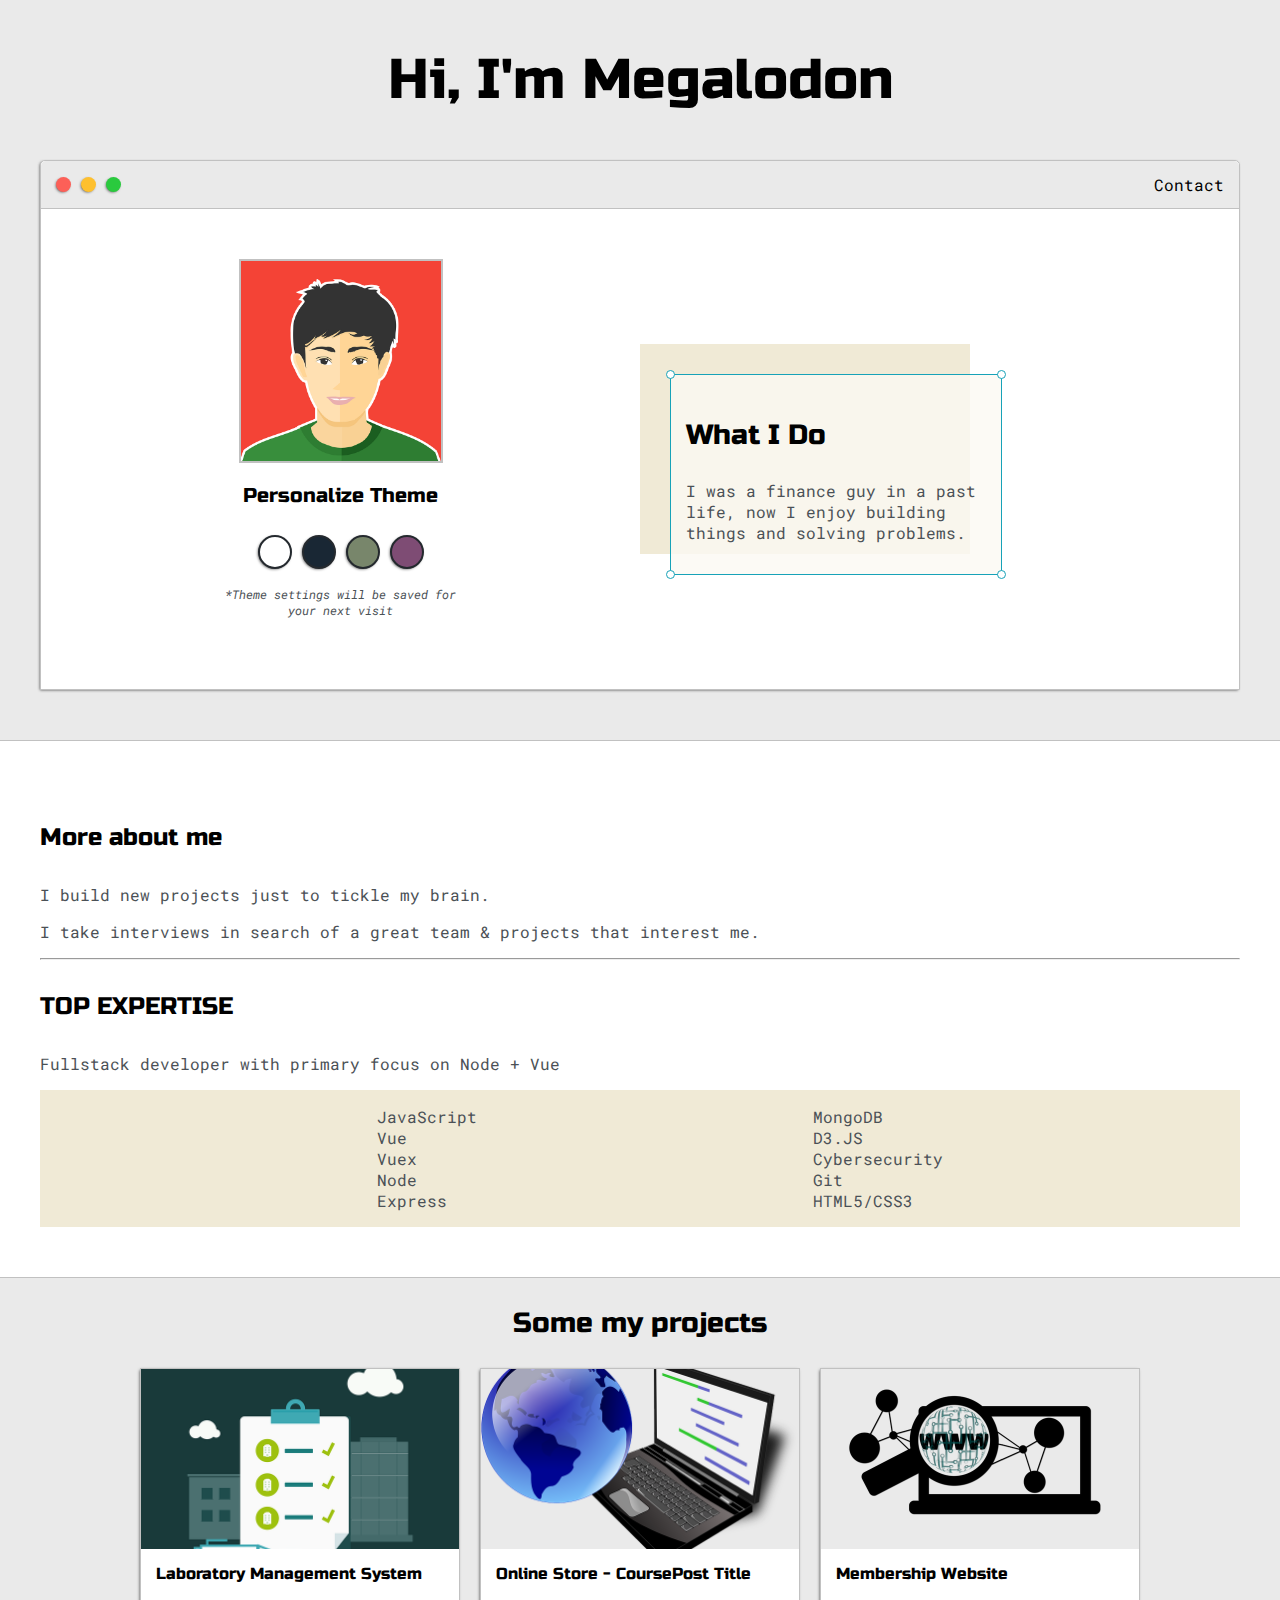
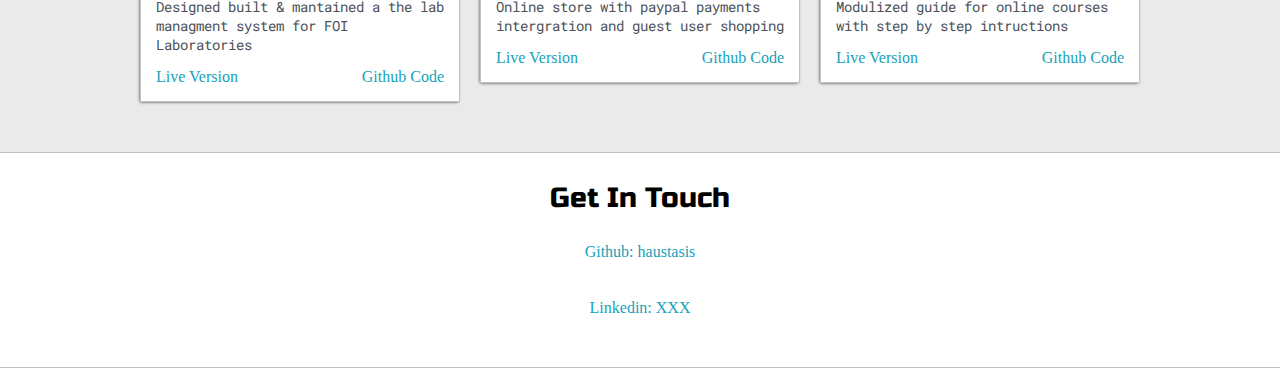
==== index.html @ 1b383dc0 "add icon" ====
<!DOCTYPE html>
<html lang="en">
  <head>
    <meta charset="UTF-8" />
    <meta
      name="viewport"
      content="width=device-width, initial-scale=1, maximum-scale=1, minimum-scale=1"
    />
    <link rel="icon" href="images/light_bulb_64.png" type="image/x-icon" />
    <link
      href="https://fonts.googleapis.com/css2?family=Russo+One&display=swap"
      rel="stylesheet"
    />
    <link
      href="https://fonts.googleapis.com/css2?family=Roboto+Mono:wght@500&display=swap"
      rel="stylesheet"
    />
    <link rel="stylesheet" type="text/css" href="default.css" />

    <link id="theme-style" rel="stylesheet" type="text/css" href="" />
    <title>Megalodon</title>
  </head>
  <body>
    <section class="s1">
      <div class="main-container">
        <div class="greeting-wrapper">
          <h1>Hi, I'm Megalodon</h1>
        </div>
        <div class="intro-wrapper">
          <div class="nav-wrapper">
            <div class="dots-wrapper">
              <div class="browser-dot" id="dot-1"></div>
              <div class="browser-dot" id="dot-2"></div>
              <div class="browser-dot" id="dot-3"></div>
            </div>
            <ul id="navigation">
              <li><a href="#contact-section">Contact</a></li>
            </ul>
          </div>
          <div class="left-column">
            <img src="images/avatar.png" alt="profile" id="profile_pic" />
            <h5 style="text-align: center; line-height: 0">
              Personalize Theme
            </h5>
            <div id="theme-options-wrapper">
              <div data-mode="light" class="theme-dot" id="light-mode"></div>
              <div data-mode="blue" class="theme-dot" id="blue-mode"></div>
              <div data-mode="green" class="theme-dot" id="green-mode"></div>
              <div data-mode="purple" class="theme-dot" id="purple-mode"></div>
            </div>

            <p id="settings-note">
              *Theme settings will be saved for<br />your next visit
            </p>
          </div>
          <div class="right-column">
            <div id="preview-shadow">
              <div id="preview">
                <div class="corner" id="corner-tl"></div>
                <div class="corner" id="corner-tr"></div>
                <h3>What I Do</h3>
                <p>
                  I was a finance guy in a past life, now I enjoy building
                  things and solving problems.
                </p>
                <div class="corner" id="corner-bl"></div>
                <div class="corner" id="corner-br"></div>
              </div>
            </div>
          </div>
        </div>
      </div>
    </section>
    <section class="s2">
      <div class="main-container">
        <div class="about-wrapper">
          <div class="about-me">
            <h4>More about me</h4>

            <p>I build new projects just to tickle my brain.</p>

            <p>
              I take interviews in search of a great team & projects that
              interest me.
            </p>

            <hr />

            <h4>TOP EXPERTISE</h4>

            <p>Fullstack developer with primary focus on Node + Vue</p>

            <div id="skills">
              <ul>
                <li>JavaScript</li>
                <li>Vue</li>
                <li>Vuex</li>
                <li>Node</li>
                <li>Express</li>
              </ul>

              <ul>
                <li>MongoDB</li>
                <li>D3.JS</li>
                <li>Cybersecurity</li>
                <li>Git</li>
                <li>HTML5/CSS3</li>
              </ul>
            </div>
          </div>
        </div>
      </div>
    </section>
    <section class="s1">
      <div class="main-container">
        <h3 style="text-align: center">Some my projects</h3>

        <div class="post-wrapper">
          <div>
            <div class="post">
              <img class="thumbnail" src="images/project1.png" />
              <div class="post-preview">
                <h6 class="post-title">Laboratory Management System</h6>
                <p class="post-intro">
                  Designed built & mantained a the lab managment system for FOI
                  Laboratories
                </p>
                <div class="link-wrapper">
                  <a href="#">Live Version</a>
                  <a href="#">Github Code</a>
                </div>
              </div>
            </div>
          </div>

          <div>
            <div class="post">
              <img class="thumbnail" src="images/project2.png" />
              <div class="post-preview">
                <h6 class="post-title">Online Store - CoursePost Title</h6>
                <p class="post-intro">
                  Online store with paypal payments intergration and guest user
                  shopping
                </p>
                <div class="link-wrapper">
                  <a href="#">Live Version</a>
                  <a href="#">Github Code</a>
                </div>
              </div>
            </div>
          </div>

          <div>
            <div class="post">
              <img class="thumbnail" src="images/project3.png" />
              <div class="post-preview">
                <h6 class="post-title">Membership Website</h6>
                <p class="post-intro">
                  Modulized guide for online courses with step by step
                  intructions
                </p>
                <div class="link-wrapper">
                  <a href="#">Live Version</a>
                  <a href="#">Github Code</a>
                </div>
              </div>
            </div>
          </div>
        </div>
      </div>
    </section>

    <section id="contact-section" class="s2">
      <div class="main-container">
        <h3 style="text-align: center">Get In Touch</h3>

        <div class="social-links">
          <a target="_blank" href="https://github.com/haustasis"
            >Github: haustasis</a
          >
          <br />
          <a target="_blank" href="#">Linkedin: XXX</a>
        </div>
      </div>
    </section>
    <script type="text/javascript" src="script.js"></script>
  </body>
</html>
---- default.css ----
:root {
  --mainColor: #eaeaea;
  --secondaryColor: #fff;
  --borderColor: #c1c1c1;
  --mainText: black;
  --secondaryText: #4b5156;
  --themeDotBorder: #24292e;
  --previewBg: rgba(251, 249, 243, 0.8);
  --previewShadow: #f0ead6;
  --buttonColor: black;
}

html,
body {
  padding: 0;
  margin: 0;
}

body * {
  transition: 0.3s;
}

h1,
h2,
h3,
h4,
h5,
h6,
strong {
  color: var(--mainText);
  font-family: 'Russo One', sans-serif;
  font-weight: 500;
}

p,
li,
span,
label,
input,
textarea {
  color: var(--secondaryText);
  font-family: 'Roboto Mono', monospace;
}

a {
  text-decoration: none;
  color: #17a2b8;
}

ul {
  list-style: none;
}

h1 {
  font-size: 56px;
}
h2 {
  font-size: 36px;
}
h3 {
  font-size: 28px;
}
h4 {
  font-size: 24px;
}
h5 {
  font-size: 20px;
}
h6 {
  font-size: 16px;
}

.s1 {
  background-color: var(--mainColor);
  border-bottom: 1px solid var(--borderColor);
  overflow: auto;
}
.s2 {
  background-color: var(--secondaryColor);
  border-bottom: 1px solid var(--borderColor);
  overflow: auto;
}

.main-container {
  width: 1200px;
  margin: 0 auto;
}

.greeting-wrapper {
  display: grid;
  text-align: center;
  align-content: center;
  min-height: 10em;
}

.intro-wrapper {
  background-color: var(--secondaryColor);
  border: 1px solid var(--borderColor);
  border-radius: 5px 5px 0 0;
  margin-bottom: 50px;

  -webkit-box-shadow: -1px 1px 3px -1px rgba(0, 0, 0, 0.75);
  -moz-box-shadow: -1px 1px 3px -1px rgba(0, 0, 0, 0.75);
  box-shadow: -1px 1px 3px -1px rgba(0, 0, 0, 0.75);

  display: grid;
  grid-template-columns: 1fr 1fr;
  grid-template-rows: 3em 30em;
  grid-template-areas:
    'nav-wrapper nav-wrapper'
    'left-column right-column';
}

.nav-wrapper {
  border-radius: 5px 5px 0 0;
  grid-area: nav-wrapper;
  border-bottom: 1px solid var(--borderColor);
  display: flex;
  justify-content: space-between;
  align-items: center;
  background-color: var(--mainColor);
}

#navigation a {
  color: var(--mainText);
}

#navigation {
  margin: 0;
  padding: 10px;
}

#navigation li {
  display: inline-block;
  margin-right: 5px;
  margin-left: 5px;
}

.dots-wrapper {
  display: flex;
  padding: 10px;
}

#dot-1 {
  background-color: #fc6058;
}
#dot-2 {
  background-color: #fec02f;
}
#dot-3 {
  background-color: #2aca3e;
}

.browser-dot {
  background-color: black;
  height: 15px;
  width: 15px;
  border-radius: 50%;
  margin: 5px;
  -webkit-box-shadow: -1px 1px 3px -1px rgba(0, 0, 0, 0.75);
  -moz-box-shadow: -1px 1px 3px -1px rgba(0, 0, 0, 0.75);
  box-shadow: -1px 1px 3px -1px rgba(0, 0, 0, 0.75);
}

.left-column {
  grid-area: left-column;
  padding-top: 50px;
  padding-bottom: 50px;
}

#profile_pic {
  display: block;
  margin: 0 auto;
  height: 200px;
  width: 200px;
  object-fit: cover;
  border: 2px solid var(--borderColor);
}

#theme-options-wrapper {
  display: flex;
  justify-content: center;
}

.theme-dot {
  height: 30px;
  width: 30px;
  background-color: black;
  border-radius: 50%;
  margin: 5px;
  border: 2px solid var(--themeDotBorder);
  -webkit-box-shadow: -1px 1px 3px -1px rgba(0, 0, 0, 0.75);
  -moz-box-shadow: -1px 1px 3px -1px rgba(0, 0, 0, 0.75);
  box-shadow: -1px 1px 3px -1px rgba(0, 0, 0, 0.75);
  cursor: pointer;
}

.theme-dot:hover {
  border-width: 5px;
}

#light-mode {
  background-color: #fff;
}

#blue-mode {
  background-color: #192734;
}

#green-mode {
  background-color: #78866b;
}

#purple-mode {
  background-color: #7e4c74;
}

#settings-note {
  font-size: 12px;
  font-style: italic;
  text-align: center;
}

.right-column {
  grid-area: right-column;
  display: grid;
  align-content: center;
  padding-top: 50px;
  padding-bottom: 50px;
}

#preview-shadow {
  background-color: var(--previewShadow);
  width: 300px;
  height: 180px;
  padding-left: 30px;
  padding-top: 30px;
}

#preview {
  width: 300px;
  border: 1.5px solid #17a2b8;
  background-color: var(--previewBg);
  padding: 15px;
  position: relative;
}

.corner {
  width: 7px;
  height: 7px;
  border-radius: 50%;
  border: 1.5px solid #17a2b8;
  background-color: #fff;
  position: absolute;
}

#corner-tl {
  top: -5px;
  left: -5px;
}
#corner-tr {
  top: -5px;
  right: -5px;
}
#corner-br {
  bottom: -5px;
  right: -5px;
}
#corner-bl {
  bottom: -5px;
  left: -5px;
}

.about-wrapper {
  display: grid;
  grid-template-columns: repeat(auto-fit, minmax(320px, 1fr));
  padding-top: 50px;
  padding-bottom: 50px;
  gap: 100px;
}

#skills {
  display: flex;
  justify-content: space-evenly;
  background-color: var(--previewShadow);
}

.social-links {
  display: grid;
  align-content: center;
  text-align: center;
  padding-bottom: 50px;
  gap: 10px;
}

.post-wrapper {
  display: grid;
  grid-template-columns: repeat(auto-fit, 320px);
  gap: 20px;
  justify-content: center;
  padding-bottom: 50px;
}

.post {
  border: 1px solid var(--borderColor);
  -webkit-box-shadow: -1px 1px 3px -1px rgba(0, 0, 0, 0.75);
  -moz-box-shadow: -1px 1px 3px -1px rgba(0, 0, 0, 0.75);
  box-shadow: -1px 1px 3px -1px rgba(0, 0, 0, 0.75);
}

.thumbnail {
  display: block;
  width: 100%;
  height: 180px;
  object-fit: cover;
}

.post-preview {
  background-color: #fff;
  padding: 15px;
}

.post-title {
  color: black;
  margin: 0;
}

.post-intro {
  color: #4b5156;
  font-size: 14px;
}

.link-wrapper {
  display: flex;
  justify-content: space-between;
}

.link-wrapper a:hover {
  -webkit-transform: scale(1.2);
}

@media screen and (max-width: 1200px) {
  .main-container {
    width: 95%;
  }
}

@media screen and (max-width: 800px) {
  .intro-wrapper {
    grid-template-columns: 1fr;

    grid-template-areas:
      'nav-wrapper'
      'left-column'
      'right-column';
  }

  .right-column {
    justify-content: center;
  }
}
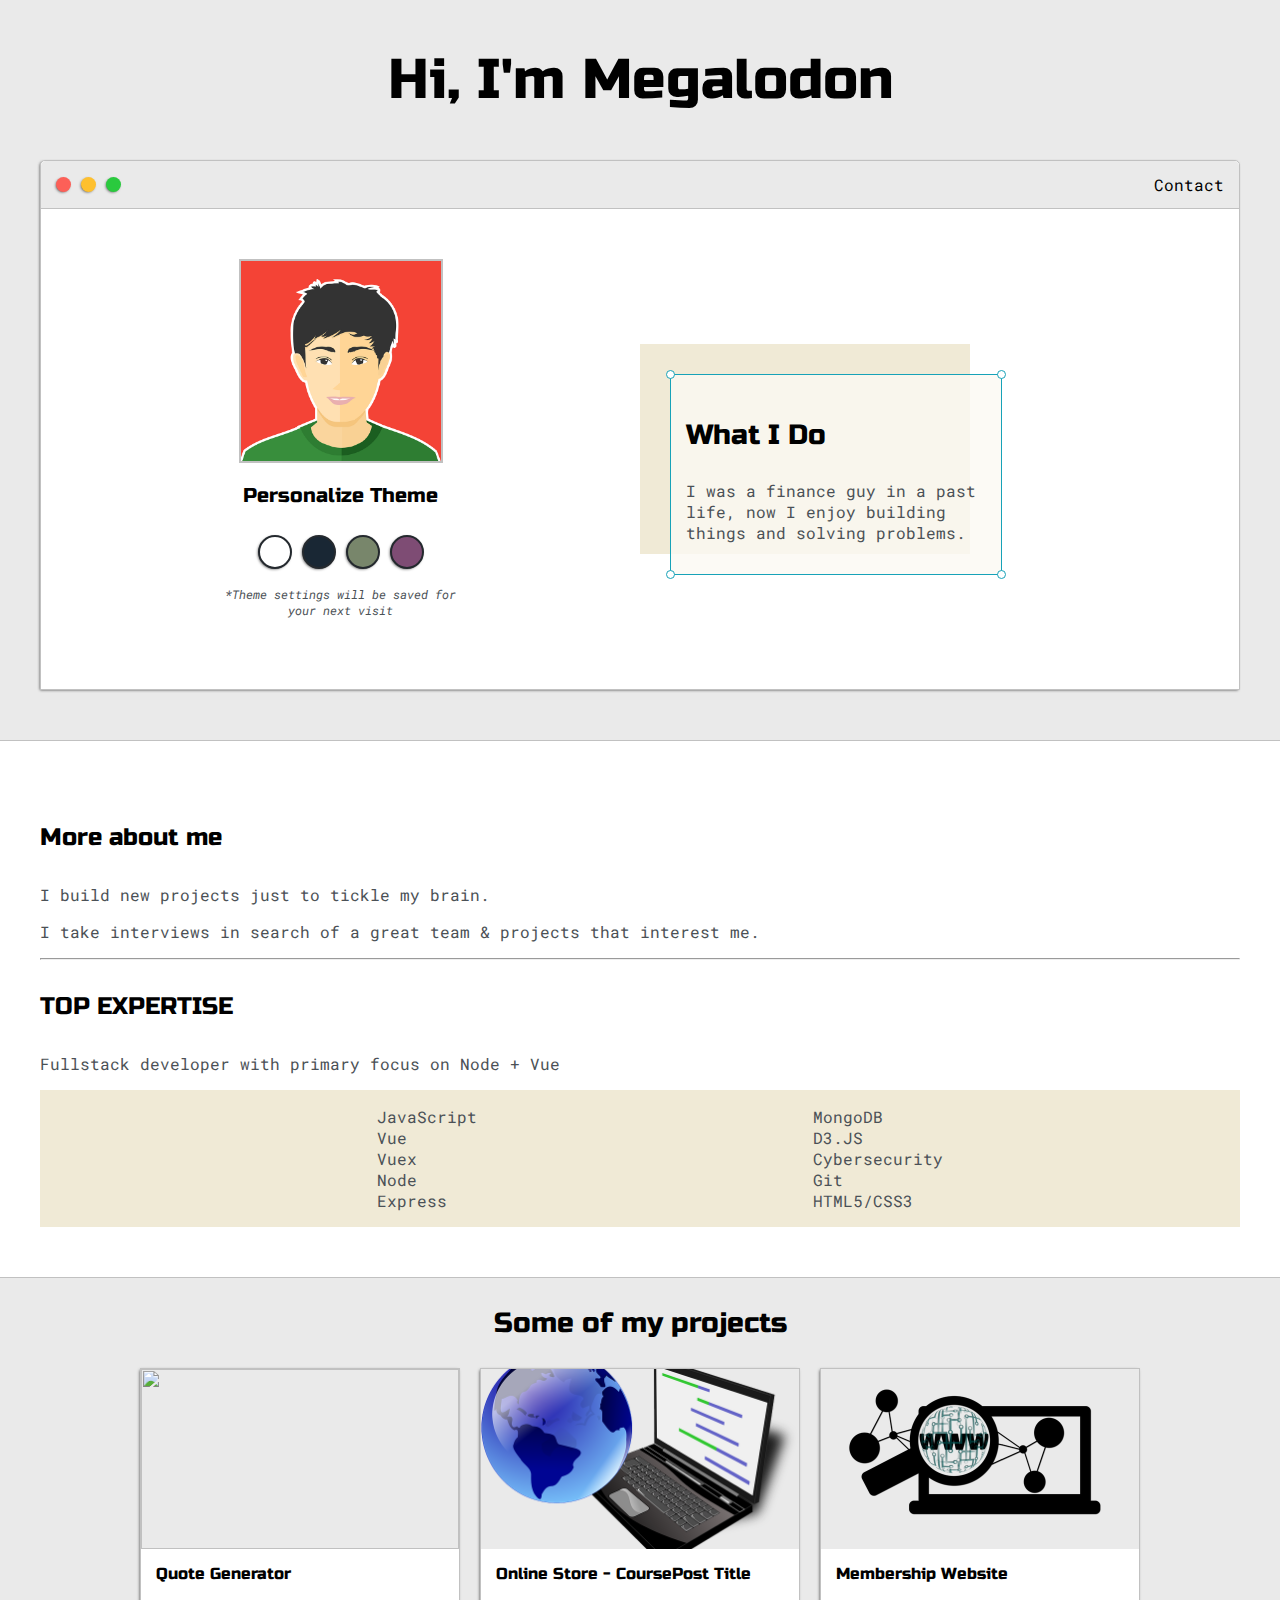
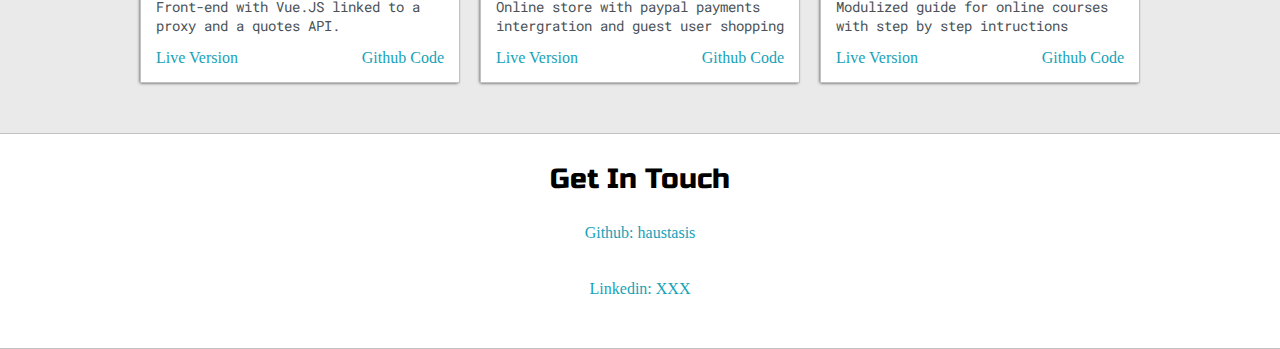
==== commit 1a9e26d6: "modify first project" ====
--- a/index.html
+++ b/index.html
@@ -113,21 +113,20 @@
     </section>
     <section class="s1">
       <div class="main-container">
-        <h3 style="text-align: center">Some my projects</h3>
+        <h3 style="text-align: center">Some of my projects</h3>
 
         <div class="post-wrapper">
           <div>
             <div class="post">
-              <img class="thumbnail" src="images/project1.png" />
+              <img class="thumbnail" src="images/quote_thumbnail.png" />
               <div class="post-preview">
-                <h6 class="post-title">Laboratory Management System</h6>
+                <h6 class="post-title">Quote Generator</h6>
                 <p class="post-intro">
-                  Designed built & mantained a the lab managment system for FOI
-                  Laboratories
+                  Front-end with Vue.JS linked to a proxy and a quotes API.
                 </p>
                 <div class="link-wrapper">
-                  <a href="#">Live Version</a>
-                  <a href="#">Github Code</a>
+                  <a href="https://haustasis.github.io/Vue-Quote-Generator/">Live Version</a>
+                  <a href="https://github.com/haustasis/Vue-Quote-Generator">Github Code</a>
                 </div>
               </div>
             </div>
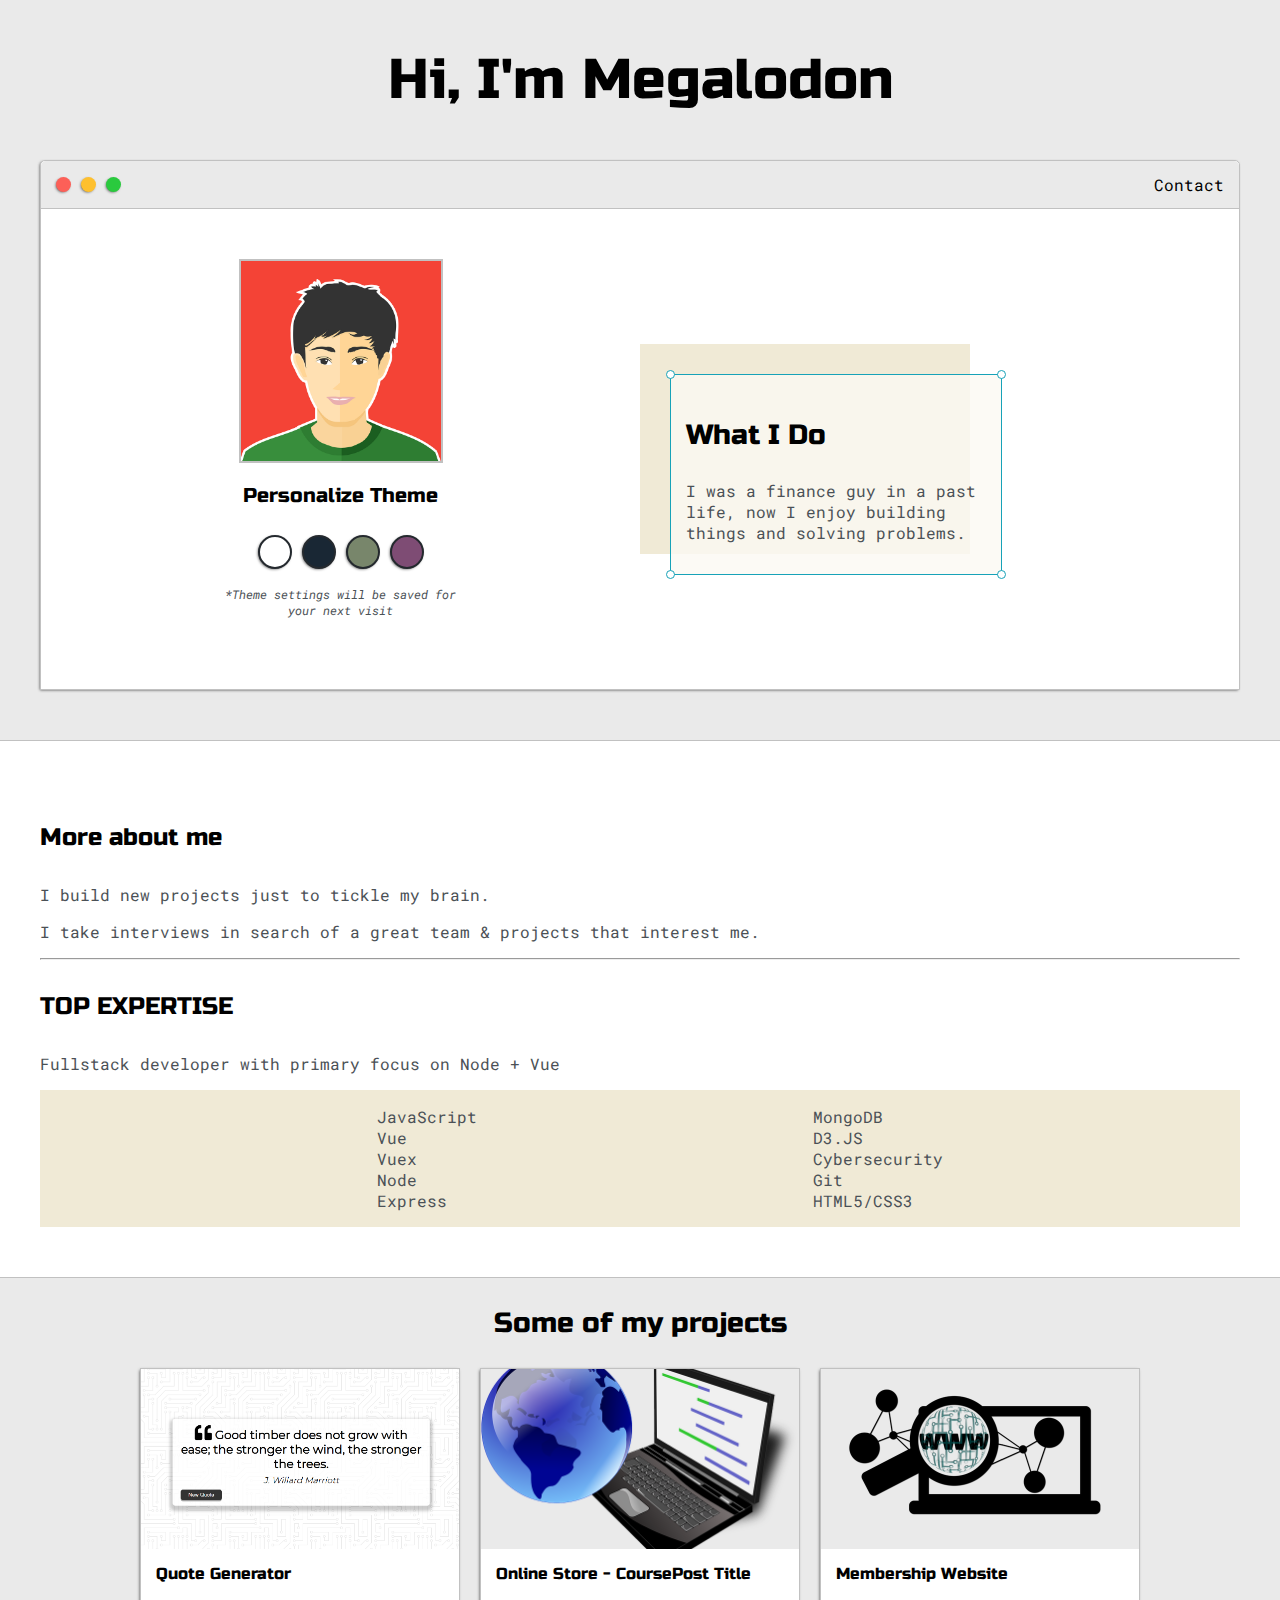
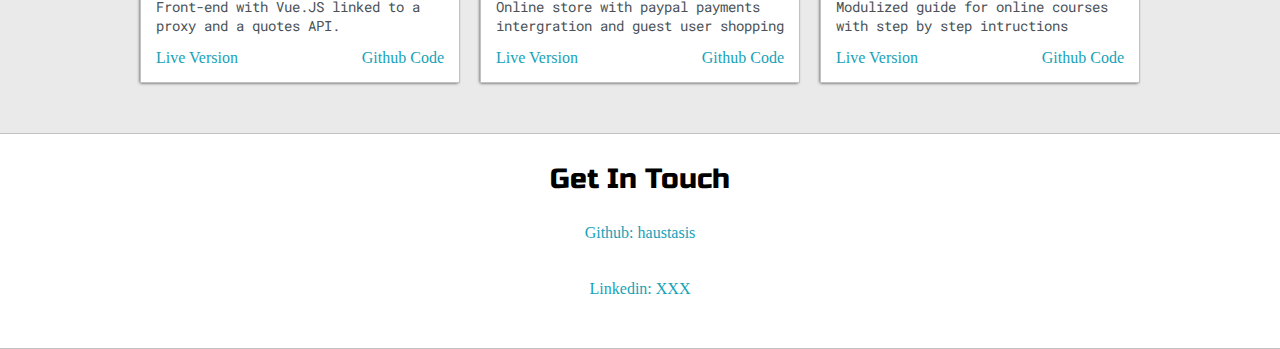
==== commit 68543c54: "blink durden comment" ====
--- a/index.html
+++ b/index.html
@@ -38,6 +38,7 @@
             </ul>
           </div>
           <div class="left-column">
+            <!-- Tyler Durden blink update -->
             <img src="images/avatar.png" alt="profile" id="profile_pic" />
             <h5 style="text-align: center; line-height: 0">
               Personalize Theme
@@ -125,8 +126,12 @@
                   Front-end with Vue.JS linked to a proxy and a quotes API.
                 </p>
                 <div class="link-wrapper">
-                  <a href="https://haustasis.github.io/Vue-Quote-Generator/">Live Version</a>
-                  <a href="https://github.com/haustasis/Vue-Quote-Generator">Github Code</a>
+                  <a href="https://haustasis.github.io/Vue-Quote-Generator/"
+                    >Live Version</a
+                  >
+                  <a href="https://github.com/haustasis/Vue-Quote-Generator"
+                    >Github Code</a
+                  >
                 </div>
               </div>
             </div>
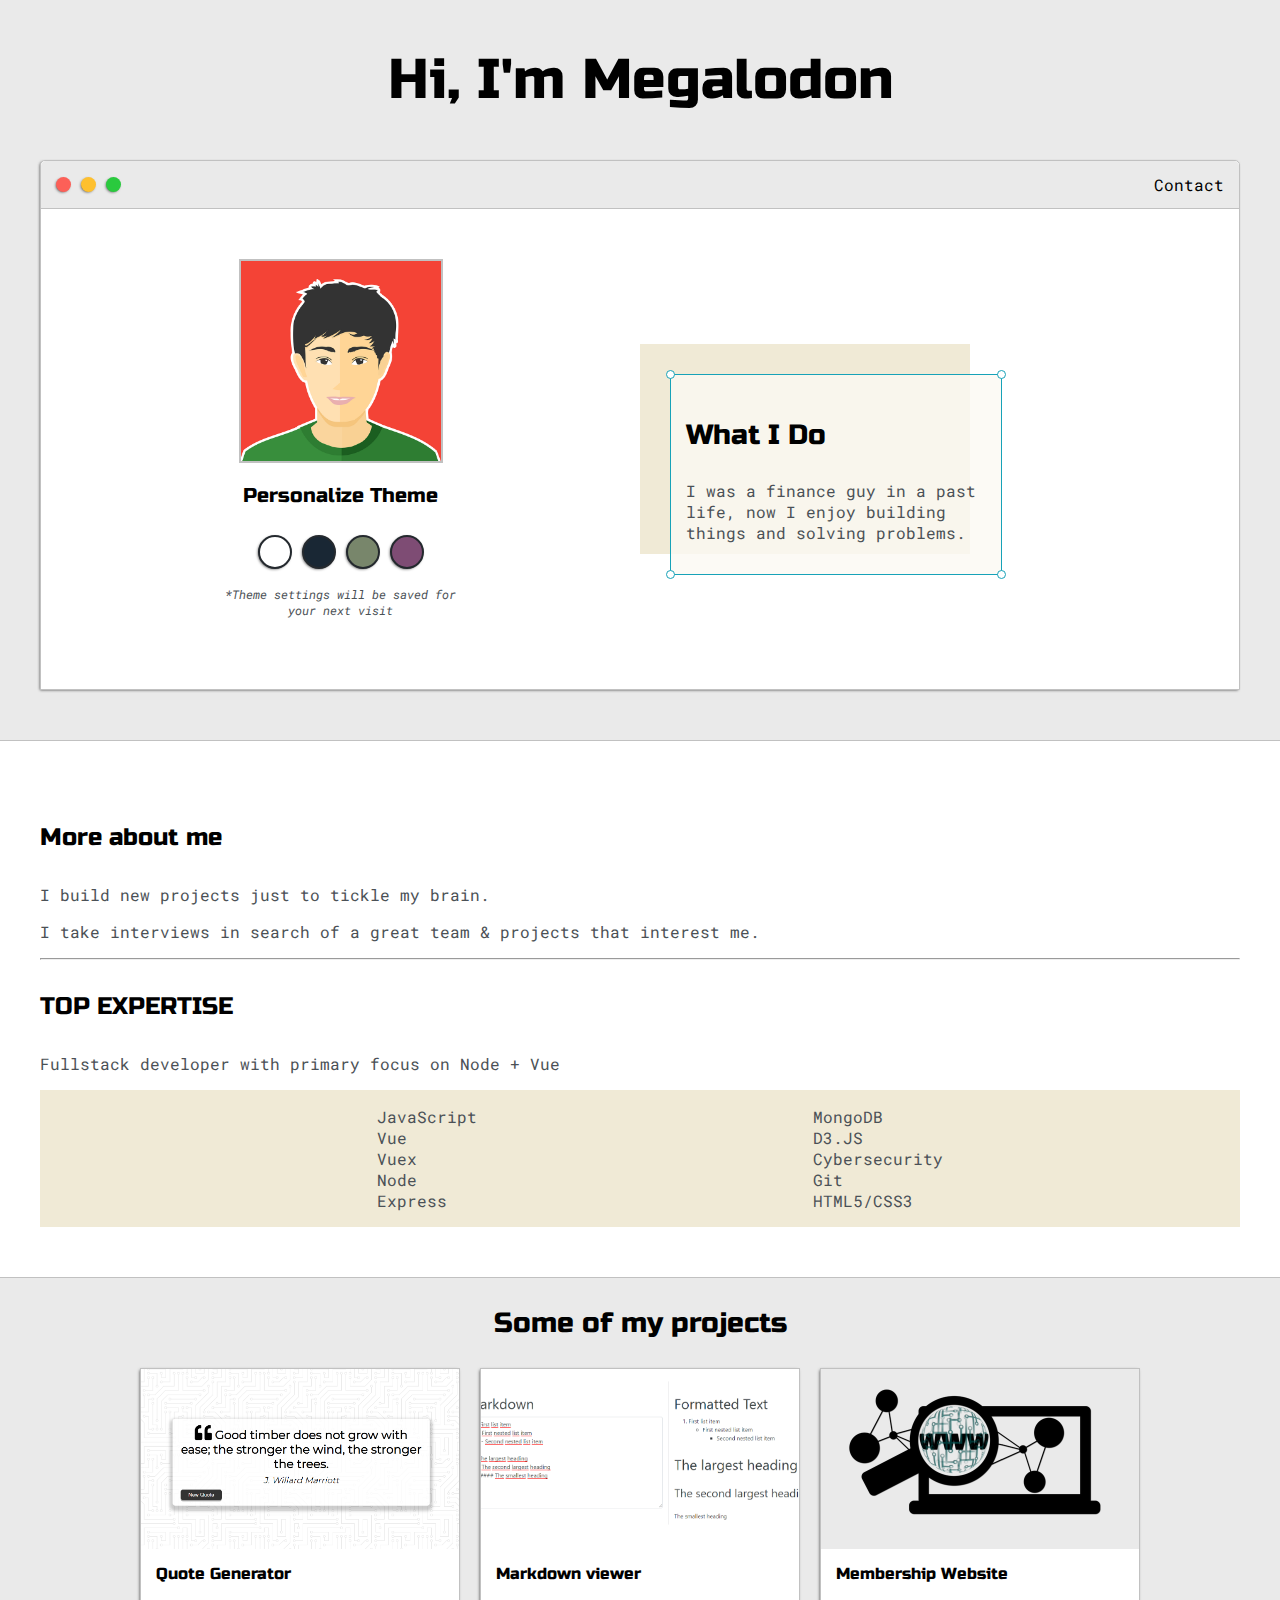
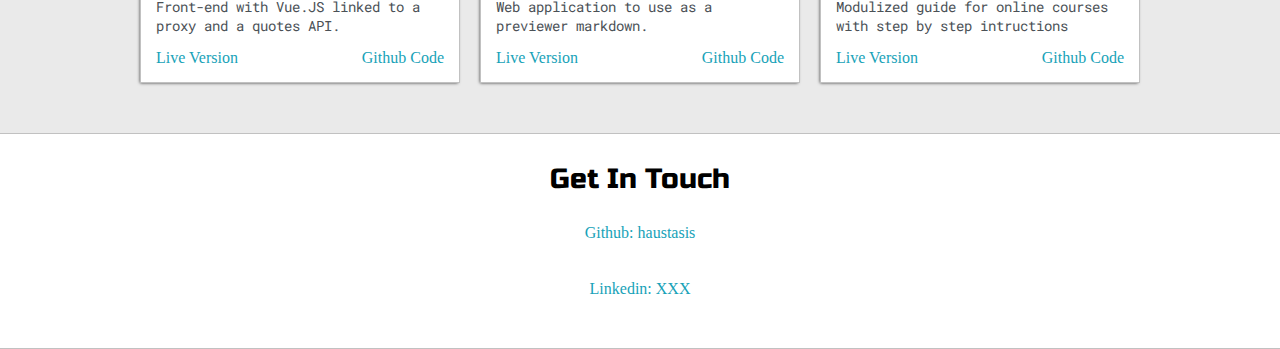
==== commit 6197e508: "markdown" ====
--- a/index.html
+++ b/index.html
@@ -139,16 +139,19 @@
 
           <div>
             <div class="post">
-              <img class="thumbnail" src="images/project2.png" />
+              <img class="thumbnail" src="images/markdown.png" />
               <div class="post-preview">
-                <h6 class="post-title">Online Store - CoursePost Title</h6>
+                <h6 class="post-title">Markdown viewer</h6>
                 <p class="post-intro">
-                  Online store with paypal payments intergration and guest user
-                  shopping
+                  Web application to use as a previewer markdown.
                 </p>
                 <div class="link-wrapper">
-                  <a href="#">Live Version</a>
-                  <a href="#">Github Code</a>
+                  <a href="https://haustasis.github.io/Vue-Markdown-Previewer/"
+                    >Live Version</a
+                  >
+                  <a href="https://github.com/haustasis/Vue-Markdown-Previewer"
+                    >Github Code</a
+                  >
                 </div>
               </div>
             </div>
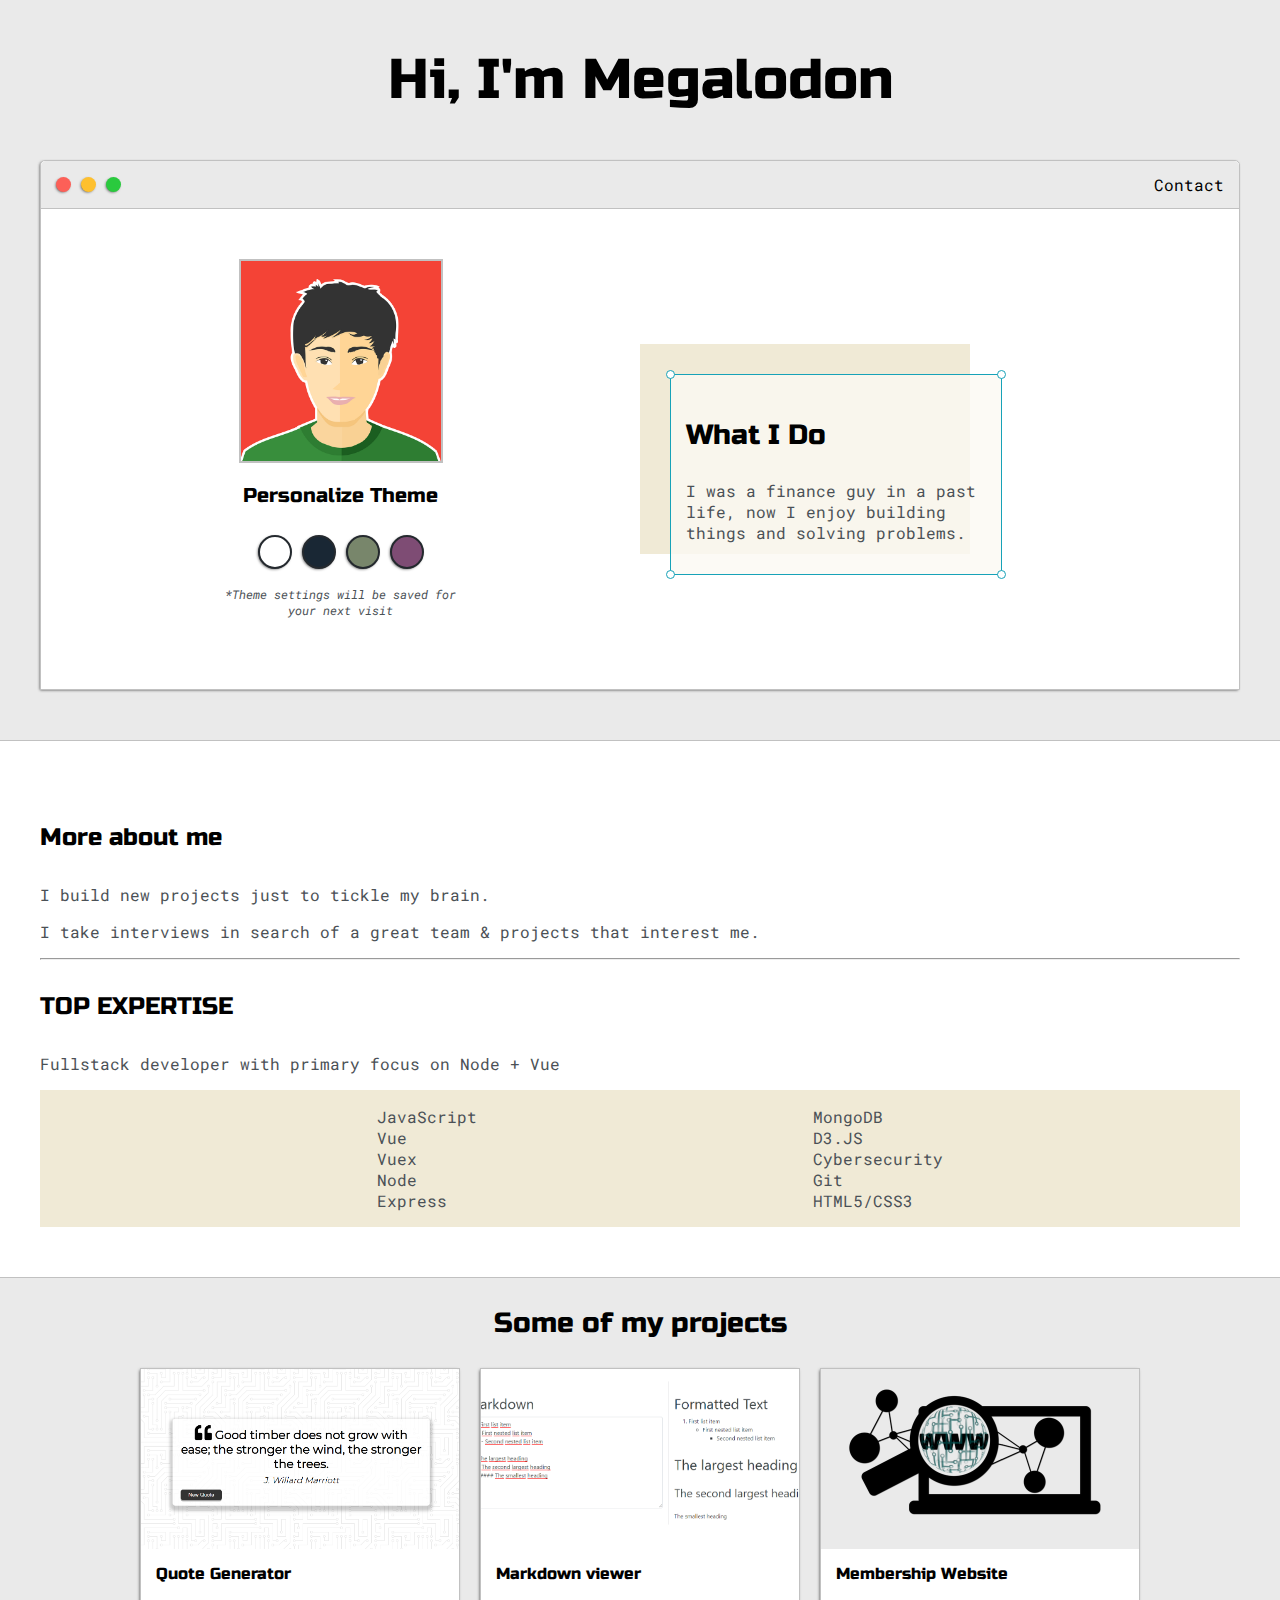
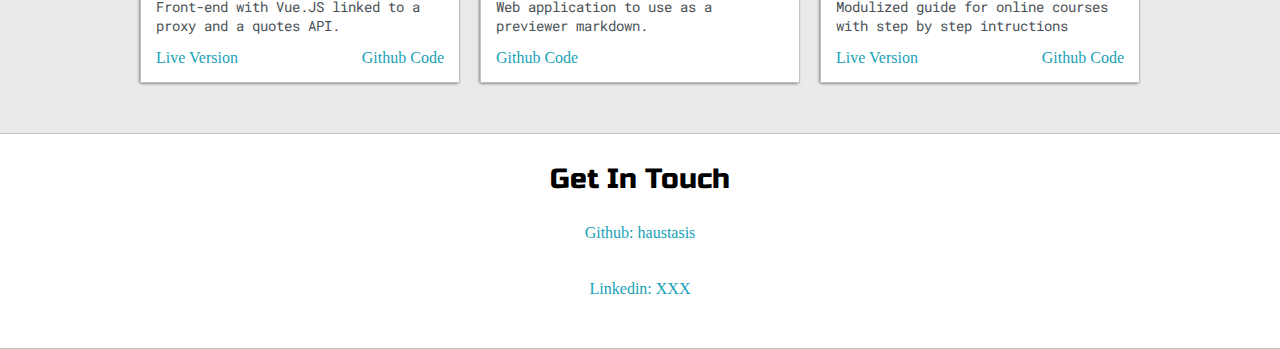
==== commit 0f68a512: "no live version link" ====
--- a/index.html
+++ b/index.html
@@ -146,9 +146,9 @@
                   Web application to use as a previewer markdown.
                 </p>
                 <div class="link-wrapper">
-                  <a href="https://haustasis.github.io/Vue-Markdown-Previewer/"
+                  <!-- <a href="https://haustasis.github.io/Vue-Markdown-Previewer/"
                     >Live Version</a
-                  >
+                  > -->
                   <a href="https://github.com/haustasis/Vue-Markdown-Previewer"
                     >Github Code</a
                   >
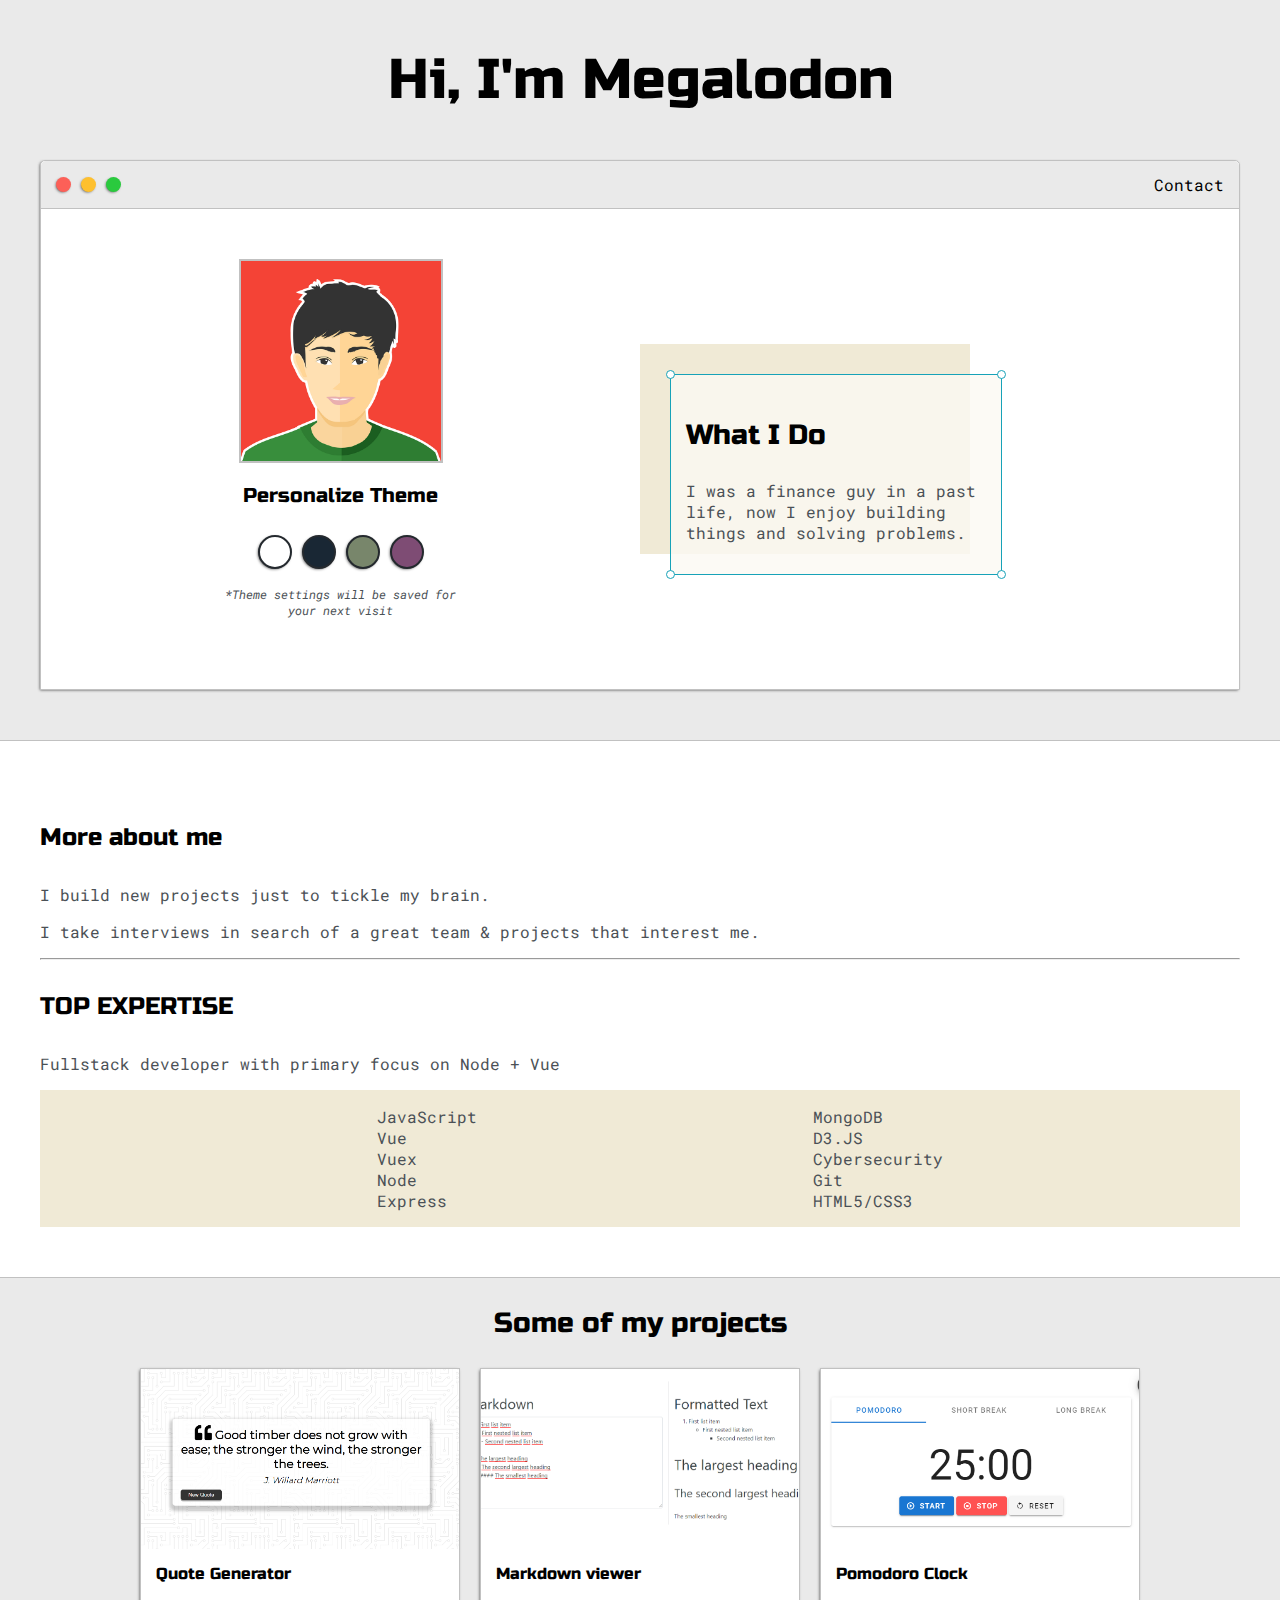
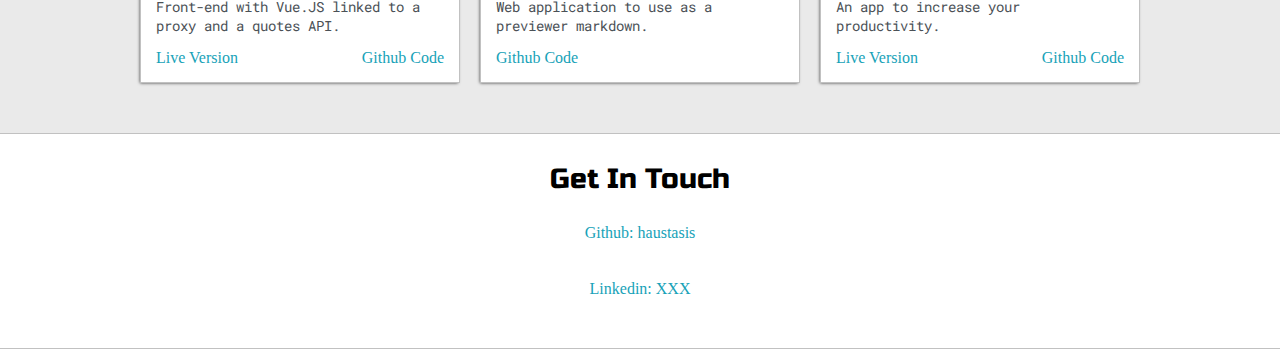
==== commit 32f50ec0: "pomodoro update" ====
--- a/index.html
+++ b/index.html
@@ -159,16 +159,15 @@
 
           <div>
             <div class="post">
-              <img class="thumbnail" src="images/project3.png" />
+              <img class="thumbnail" src="images/pomodoro.png" />
               <div class="post-preview">
-                <h6 class="post-title">Membership Website</h6>
+                <h6 class="post-title">Pomodoro Clock</h6>
                 <p class="post-intro">
-                  Modulized guide for online courses with step by step
-                  intructions
+                  An app to increase your productivity.
                 </p>
                 <div class="link-wrapper">
-                  <a href="#">Live Version</a>
-                  <a href="#">Github Code</a>
+                  <a href="https://haustasis.github.io/Vue-Pomodoro/">Live Version</a>
+                  <a href="https://github.com/haustasis/Vue-Pomodoro">Github Code</a>
                 </div>
               </div>
             </div>
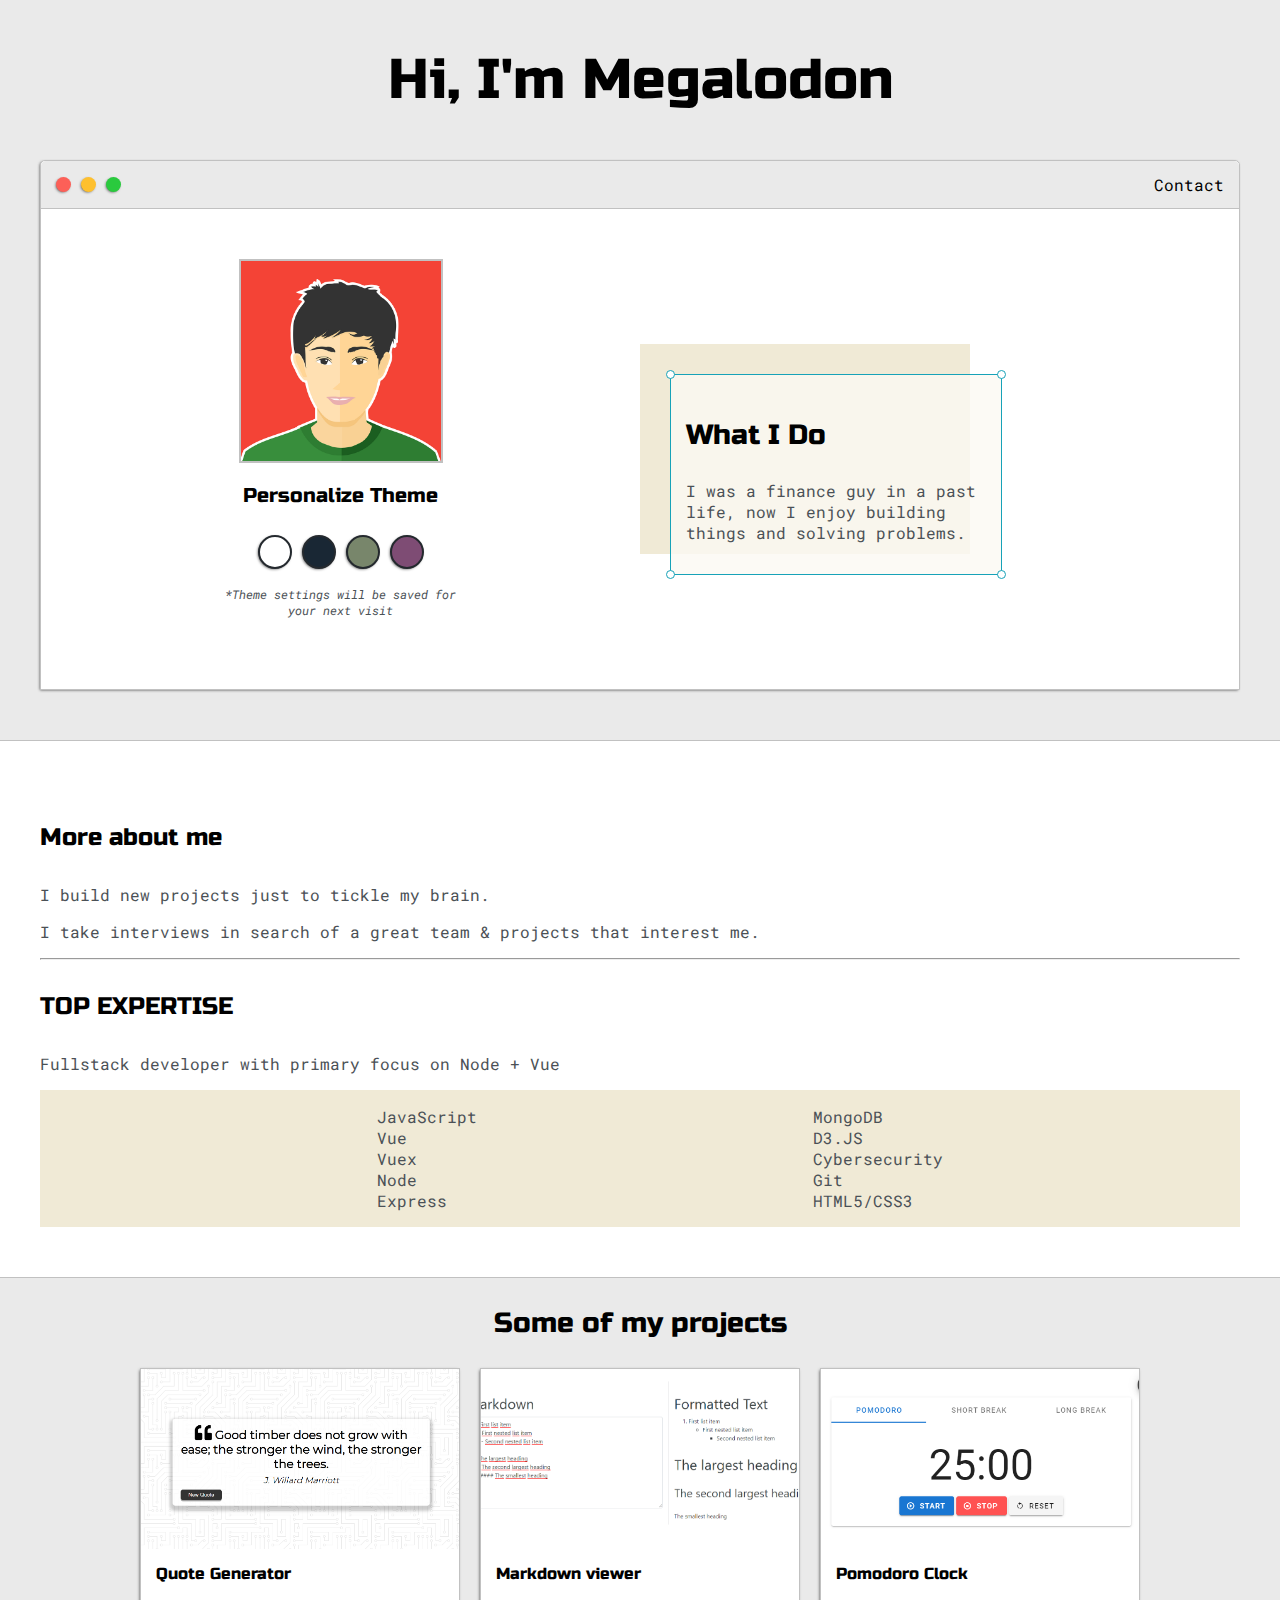
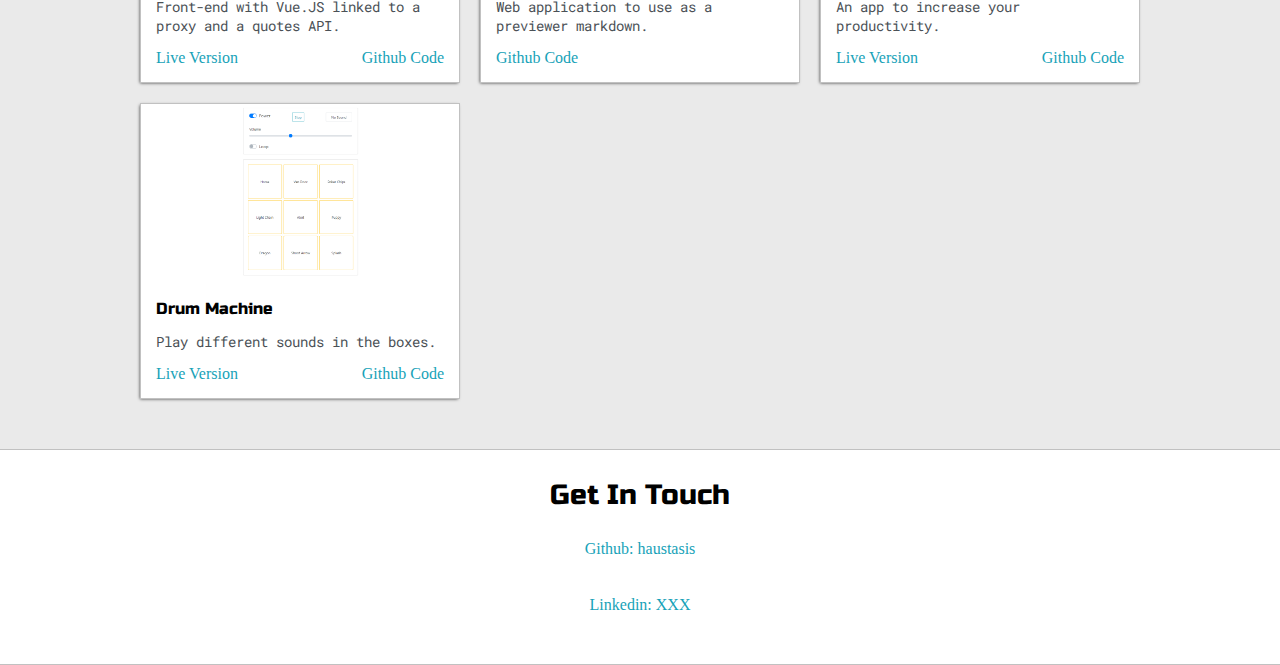
==== commit 57b22e64: "drum" ====
--- a/index.html
+++ b/index.html
@@ -172,6 +172,21 @@
               </div>
             </div>
           </div>
+          <div>
+            <div class="post">
+              <img class="thumbnail" src="images/drum.png" />
+              <div class="post-preview">
+                <h6 class="post-title">Drum Machine</h6>
+                <p class="post-intro">
+                  Play different sounds in the boxes.
+                </p>
+                <div class="link-wrapper">
+                  <a href="https://haustasis.github.io/Vue-Drum-Machine/">Live Version</a>
+                  <a href="https://github.com/haustasis/Vue-Drum-Machine">Github Code</a>
+                </div>
+              </div>
+            </div>
+          </div>
         </div>
       </div>
     </section>
